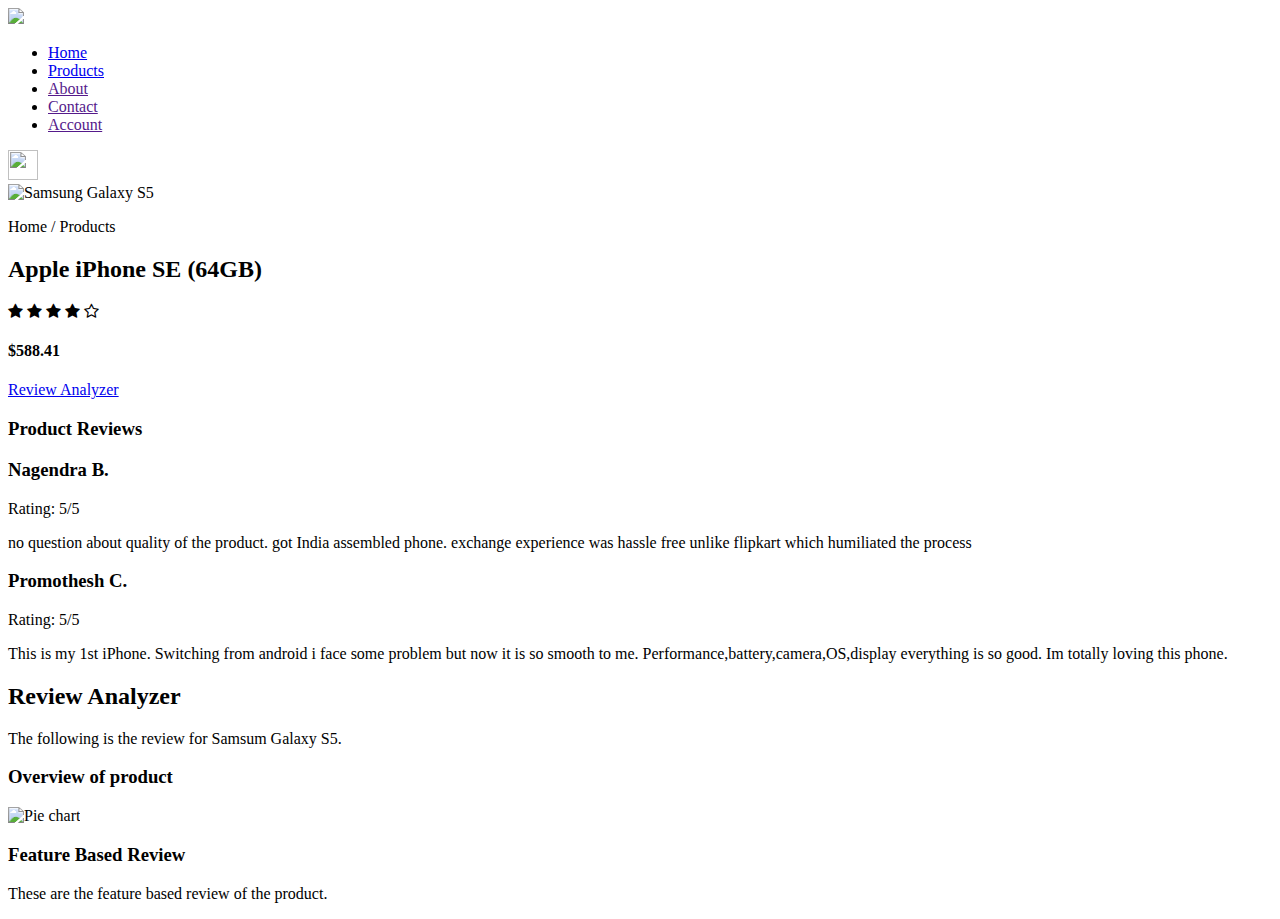
==== Apple_SE.html @ b8745e6c "Add files via upload" ====
<!DOCTYPE html>
<html lang="en">
	
<head>
    <meta charset="UTF-8">
    <title>Apple iphone SE</title>
    <link rel="stylesheet" href="Style.css">
	
	<link rel="preconnect" href="https://fonts.googleapis.com">
	<link rel="preconnect" href="https://fonts.gstatic.com" crossorigin>
	<link href="https://fonts.googleapis.com/css2?family=Poppins:wght@200;300;400;500;600;700&display=swap" rel="stylesheet">
	
	<link rel="stylesheet" href="https://stackpath.bootstrapcdn.com/font-awesome/4.7.0/css/font-awesome.min.css">
	
	
	
</head>
	
<body>
	
		<div class="container">
			<div class="navbar">
				<div class="logo">
					<img src="Gadget_Grade-removebg-preview(1).png" width="200px">
				</div>
				<nav>
					<ul>
						<li><a href="index.html">Home</a></li>
						<li><a href="products.html">Products</a></li>
						<li><a href="">About</a></li>
						<li><a href="">Contact</a></li>
						<li><a href="">Account</a></li>
					</ul>
				</nav>
				<img src="GadgetGrade/cart.jpg" width="30px" height="30px">
			</div>
			
			
		</div>
	
<!----- Single product details --------->		
<div class="small-container">
    <div class="row">
        <div class="col-2">
            <img src="Apple se/iphone se (1)_Re.jpg" width="90%" alt="Samsung Galaxy S5" style="margin-left: auto; margin-right: auto;>
        </div>
        <div class="col-2">
            <p>Home / Products</p>
            <h2>Apple iPhone SE (64GB)</h2>
            <div class="rating">
                <i class="fa fa-star"></i>
                <i class="fa fa-star"></i>
                <i class="fa fa-star"></i>
                <i class="fa fa-star"></i>
                <i class="fa fa-star-o"></i>
            </div>
            <h4>$588.41</h4>
            <a href="#review-analyzer" class="btn">Review Analyzer</a>
          
             <!-- Here we are going to use the scroll down option so that when the button is clicked it will navigate to the review analyser -->
             
            <h3>Product Reviews</h3>
            <!-- Review Section -->
            <div class="reviews">
                <!-- Individual Reviews -->
                <div class="review">
                    <h3>Nagendra B.</h3>
                    <p>Rating: 5/5</p>
                    <p>no question about quality of the product. got India assembled phone. exchange experience was hassle free unlike flipkart which humiliated the process</p>
                </div>
                <div class="review">
                    <h3>Promothesh C.</h3>
                    <p>Rating: 5/5</p>
                    <p>This is my 1st iPhone. Switching from android i face some problem but now it is so smooth to me. Performance,battery,camera,OS,display everything is so good. Im totally loving this phone.</p>
                </div>
                <!-- Add more reviews here -->
            </div>
        </div>
    </div>
</div>
<div id="review-analyzer" class="review-section">
    <h2>Review Analyzer</h2>
    <p>The following is the review for Samsum Galaxy S5.</p>
    <!-- Add your review analysis content here -->
    <h3>Overview of product</h3>
    <!---Here the visualization comes-->

    <div class="review-subsection">
        <img src="visualization-image.jpg" alt="Pie chart">
    </div>
    <div class="review-subsection">
        <h3>Feature Based Review</h3>
        <p>These are the feature based review of the product.</p>
    </div>
    
</div>
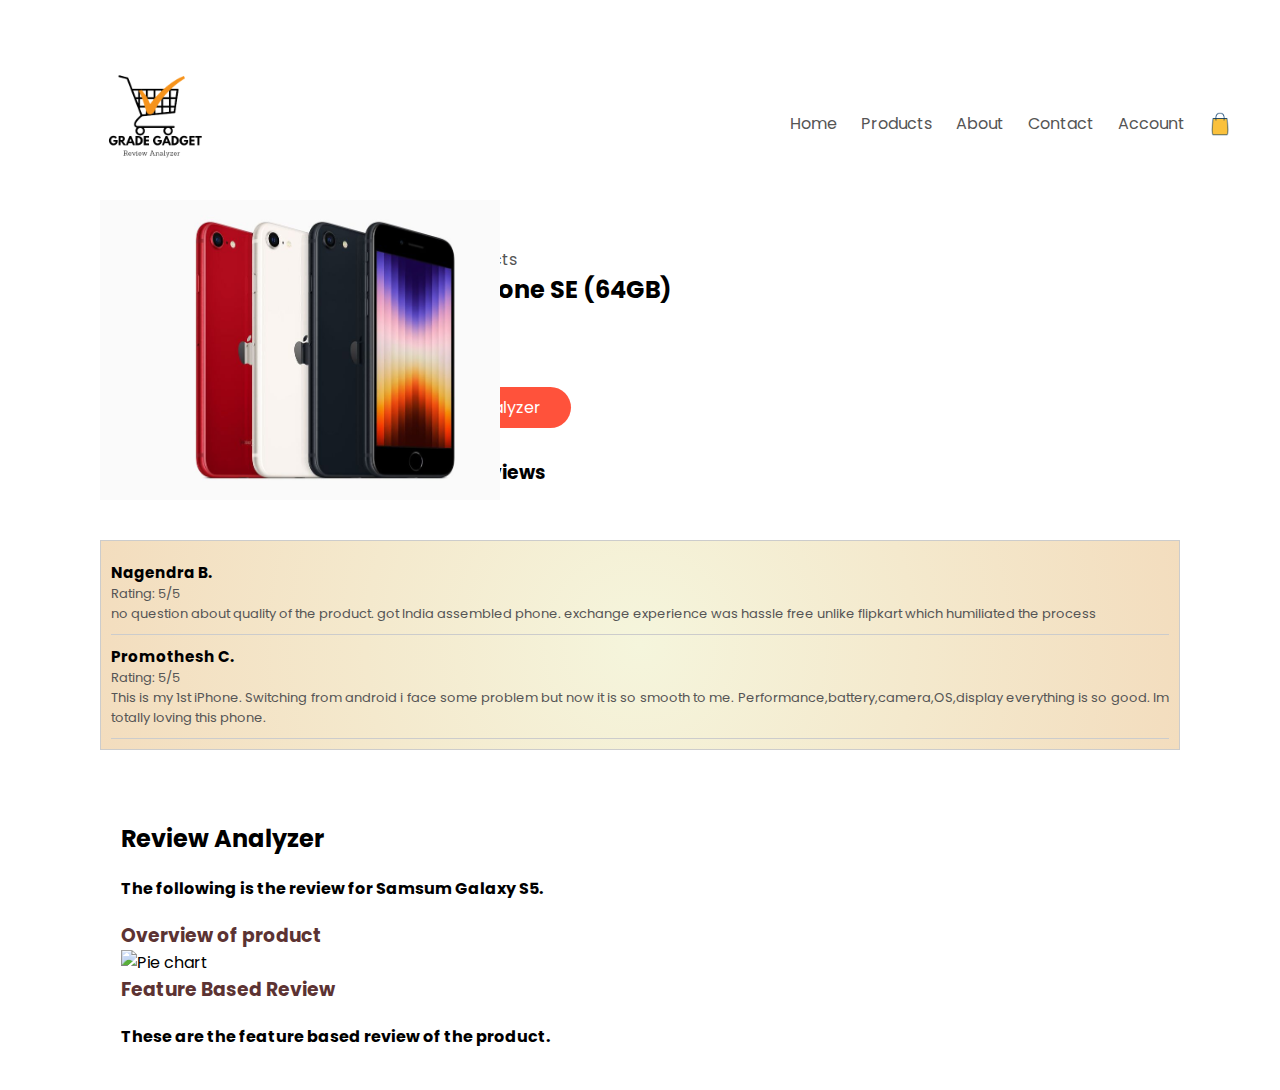
==== commit d0b4f29e: "Update Apple_SE.html" ====
--- a/Apple_SE.html
+++ b/Apple_SE.html
@@ -4,7 +4,7 @@
 <head>
     <meta charset="UTF-8">
     <title>Apple iphone SE</title>
-    <link rel="stylesheet" href="Style.css">
+    <link rel="stylesheet" href="Style2.css">
 	
 	<link rel="preconnect" href="https://fonts.googleapis.com">
 	<link rel="preconnect" href="https://fonts.gstatic.com" crossorigin>
--- a/Style2.css
+++ b/Style2.css
@@ -0,0 +1,390 @@
+*{
+    margin: 0;
+    padding: 0;
+    box-sizing: border-box;
+}
+
+body{
+	font-family: 'Poppins', sans-serif;
+}
+
+.navbar{
+    display: flex;
+    align-items: center;
+    padding: 20px;   
+}
+
+nav{
+    flex: 1;
+    text-align: right;
+}
+
+nav ul{
+    display: inline-block;
+    list-style-type: none;
+}
+
+nav ul li{
+    display: inline-block;
+    margin-right: 20px;
+}
+/*-- navigation bar --*/
+a{
+    text-decoration: none;
+    color: #555;
+}
+
+p{
+	color: #555;
+}
+
+.container{
+	max-width: 1300px;
+	margin: auto;
+	padding-left: 25px;
+	padding-right: 25px;
+}
+
+.row{
+	display:flex;
+	align-items: center;
+	flex-wrap: wrap;
+	justify-content: space-around;
+}
+
+.col-2{
+	flex-basis: 50%;
+	min-width: 300px;
+}
+
+.col-2 img{
+	max-width: 100%;
+	padding: 50px 0;
+}
+
+.col-2 h1{
+	font-size: 50px;
+	line-height:60px;
+	margin:25px 0;
+}
+
+.btn{
+	display: inline-block;
+	background: #ff523b;
+	color: #fff;
+	padding: 8px 30px;
+	margin: 30px 0;
+	border-radius: 30px;
+	transition: background 0.5s;
+}
+
+.btn:hover{
+	background: #563434;
+	
+}
+
+.header{
+	background: radial-gradient(#fff,#ffd6d6);
+}
+
+.header .row{
+	margin-top: 70px;
+}
+
+.categories{
+	margin: 70px 0;
+}
+
+/*for the placement of those 3 images in home page coming in one line with same size*/
+
+.col-3{
+	flex:30%;
+	min-width: 250px;
+	margin-bottom: 30px;
+	margin-right: 20px;
+}
+
+/*for the gap between those 3 images in home page */
+
+.col-3 img{
+	width: 100%;
+}
+
+.small-container{
+	max-width: 1080px;
+	margin: auto;
+	padding-left: 25px;
+	padding-right: 25px;
+}
+
+.col-4{
+	flex-basis: 25%;
+	padding:10px;
+	min-width: 200px;
+	margin-bottom: 50px;
+	transition: transform 0.5s;
+}
+
+.col-4 img{
+	width: 100%;
+}
+
+.title{
+	text-align: center;
+	margin: 0 auto 80px;
+	position: relative;
+	line-height: 60px;
+	color: #555;
+}
+
+.title::after{
+	content: '';
+	background: #ff523b;
+	width: 80px;
+	height: 5px;
+	border-radius: 5px;
+	position: absolute;
+	bottom: 0;
+	/*red line below featured position*/
+	left: 50%
+	transform: translateX(-50%);
+}
+
+h4{
+	color:#555;
+	font-weight: normal;
+}
+
+.col-4 p{
+	font-size: 14px;
+}
+
+.rating .fa{
+	color: #ff523b;
+}
+
+.col-4:hover{
+	transform: translateY(-5px);
+}
+
+/*-----------Footer----------------*/
+
+.footer{
+	background: #000;
+	color: #8a8a8a;
+	font-size: 14px;
+	padding: 60px 0 20px;
+}
+
+.footer p{
+	color: #8a8a8a;
+}
+
+.footer h3{
+	color:#fff;
+	margin-bottom: 20px;
+}
+
+.footer-col-1, .footer-col-2, .footer-col-3, .footer-col-4{
+	min-width: 250px;
+	margin-bottom: 20px;
+}
+
+.footer-col-1{
+	flex-basis: 30%;
+}
+
+.footer-col-2{
+	flex: 1;
+	text-align: center;
+}
+.footer-col-2 img{
+	width: 180px;
+	margin-bottom: 20px;
+}
+
+.footer-col-3, .footer-col-4{
+	flex-basis: 12%;
+	text-align: center;
+}
+
+ul{
+	list-style-type: none;
+}
+
+.app-logo{
+	margin-top: 20px;
+}
+
+.app-logo img{
+	width: 140px;
+}
+
+.footer hr{
+	border: none;
+	background: #b5b5b5;
+	height: 1px;
+	margin: 20px 0;
+}
+
+.copyright{
+	text-align: center;
+}
+
+.menu-icon{
+	width: 28px;
+	margin-left: 20px;
+	display: none;
+}
+
+/*----media query for menu -------*/
+
+@media only screen and (max-width: 800px) {
+
+	nav ul{
+		position: absolute;
+		top: 120px;
+		left: 0;
+		background: #333;
+		width: 100%;
+		overflow: hidden;
+		transition: max-height 0.5s;
+	}
+	
+	nav ul li{
+		display: block;
+		margin-right: 50px;
+		margin-top: 10px;
+		margin-bottom: 10px;
+	}
+	
+	nav ul li a{
+		color: #fff;
+	}
+	
+	.menu-icon{
+		display: block;
+		cursor: pointer;
+	}
+}
+
+/*---media query fpr less than 600 screen size---*/
+
+@media only screen and (max-width: 600px){
+	.row{
+		text-align: center;
+	}
+	.col-2, .col-3, .col-4{
+		flex-basis: 100%;
+	}
+}
+
+/*-------all products---------*/
+
+.row-2{
+    justify-content: space-between;
+    margin: 100px auto 50px;
+}
+select{
+    border: 1px solid #ff523b;
+    padding: 5px;
+}
+
+/*-------creating button---------*/
+.page-btn{
+    margin: 0 auto 80px;
+
+}
+.page-btn span{
+    display: inline-block;
+    border: 1px solid #ff523b;
+    margin-left: 10px;
+    width: 40px;
+    height: 40px;
+    text-align: center;
+    line-height: 40px;
+    cursor: pointer;
+
+}
+.page-btn span:hover{
+    background: #ff523b;
+    color: #fff;
+}
+
+/*------image position in prdct details page---------*/
+
+.col-2 img {
+    width: 400px;
+    height: 400px;
+    position: absolute;
+    top: 150px;
+    left: 100px;
+    display: block;
+    margin: 0 auto;
+   
+}
+
+/*-------Review styling---------*/
+.reviews {
+    background: radial-gradient(circle, beige, #f3ddbe);
+    /* You can adjust the gradient colors and other properties as needed */
+    border: 1px solid #ccc;
+    padding: 10px;
+    margin: 20px 0;
+    text-align: justify;
+    font-size: 13px;
+    font-weight: normal;
+    position: absolute;
+    top: 520px;
+    left: 100px;
+	right: 100px;
+    margin-bottom: 300px;
+   
+}
+.review.top-left {
+    text-align: left;
+}
+.review {
+    border-bottom: 1px solid #ccc;
+    padding: 10px 0;
+}
+
+/*-------for crolling down the product details page---------*/
+body {
+    scroll-behavior: smooth;
+    background: white;
+}
+
+/*----Styling the review analyser section------*/
+
+.review-section {
+    background-color: white;
+    padding: 20px;
+    margin-top: 20px;
+    border: 1px solid white;
+    position: absolute;
+    top: 780px;
+    left: 100px;
+}
+
+.review-section h2 {
+    font-size: 24px;
+    color: #000;
+    top: 780px;
+    left: 100px;
+    font-weight: bold;
+}
+
+.review-section p {
+    font-size: 16px;
+    color: #000;
+    top: 780px;
+    left: 100px;
+    margin-bottom: 20px;
+    margin-top: 20px;
+    font-weight: bold;
+}
+
+.review-section h3{
+    color: rgb(92, 51, 51);
+}